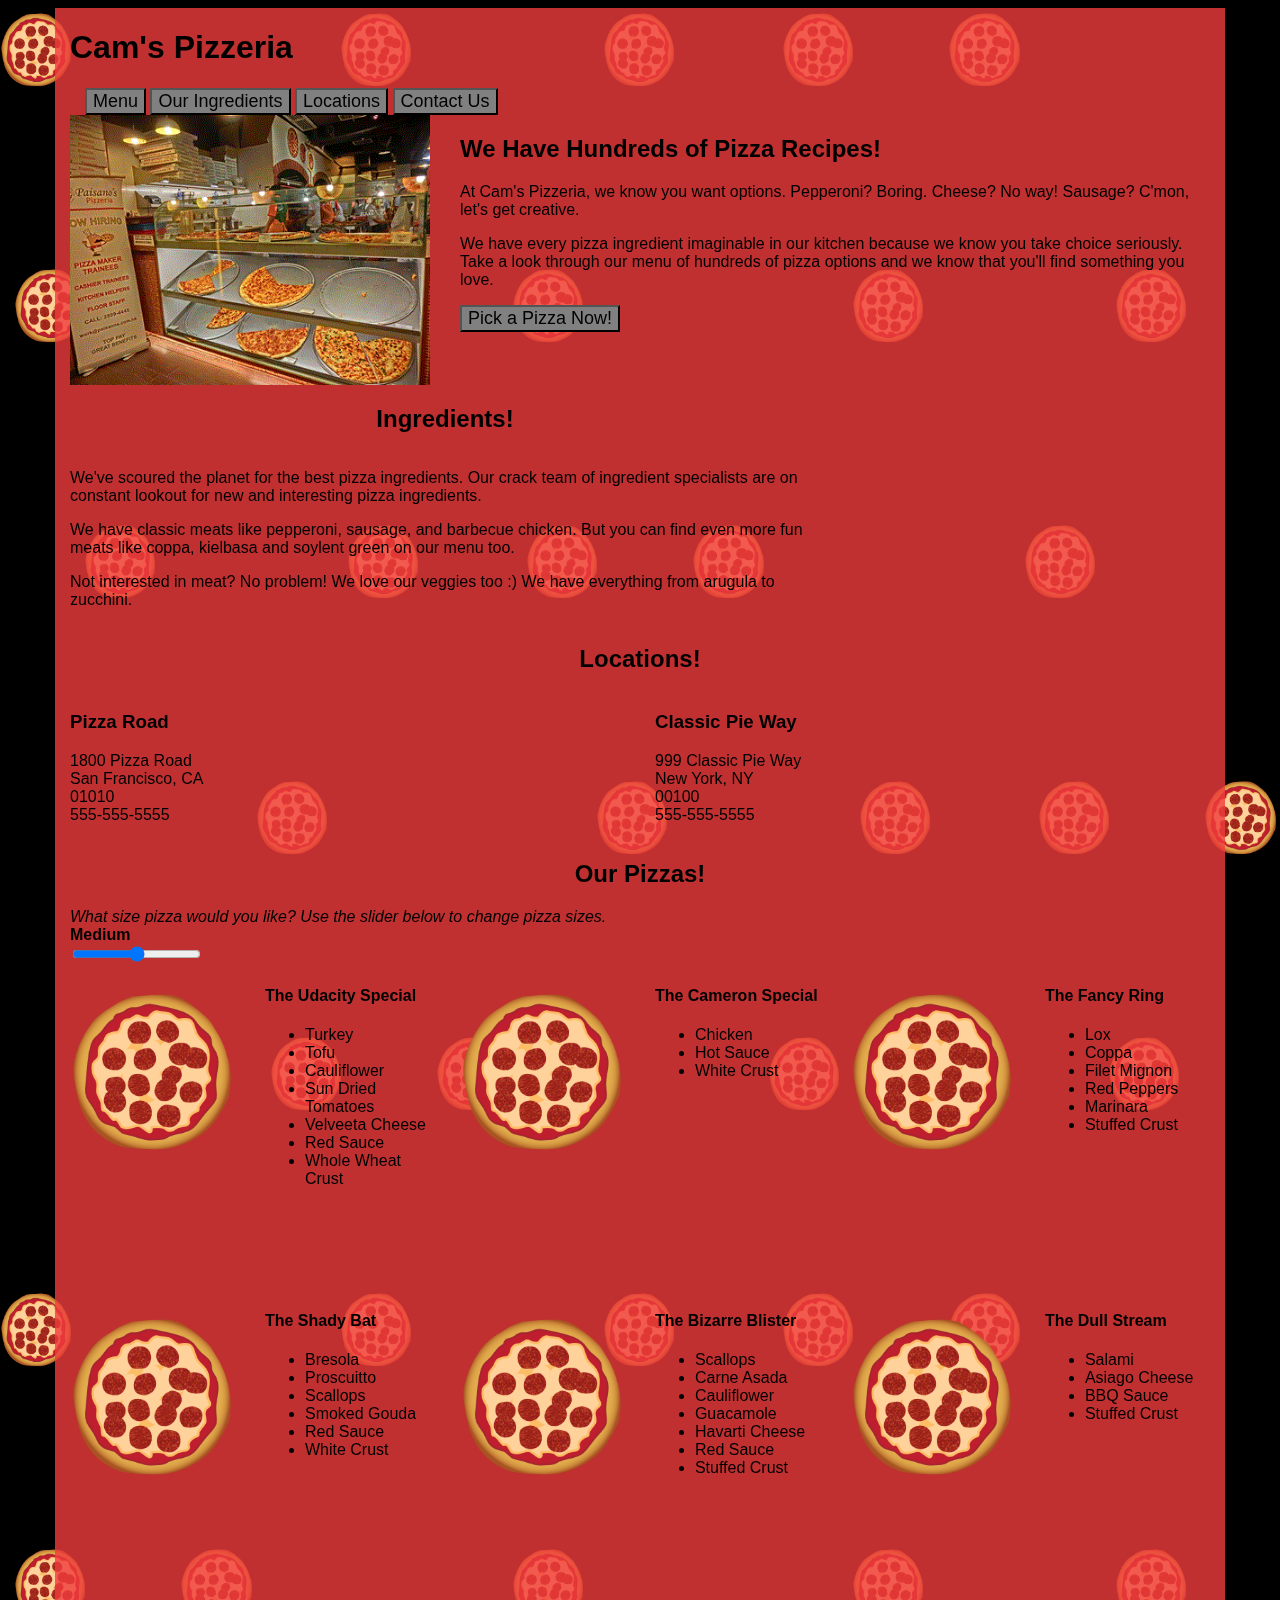
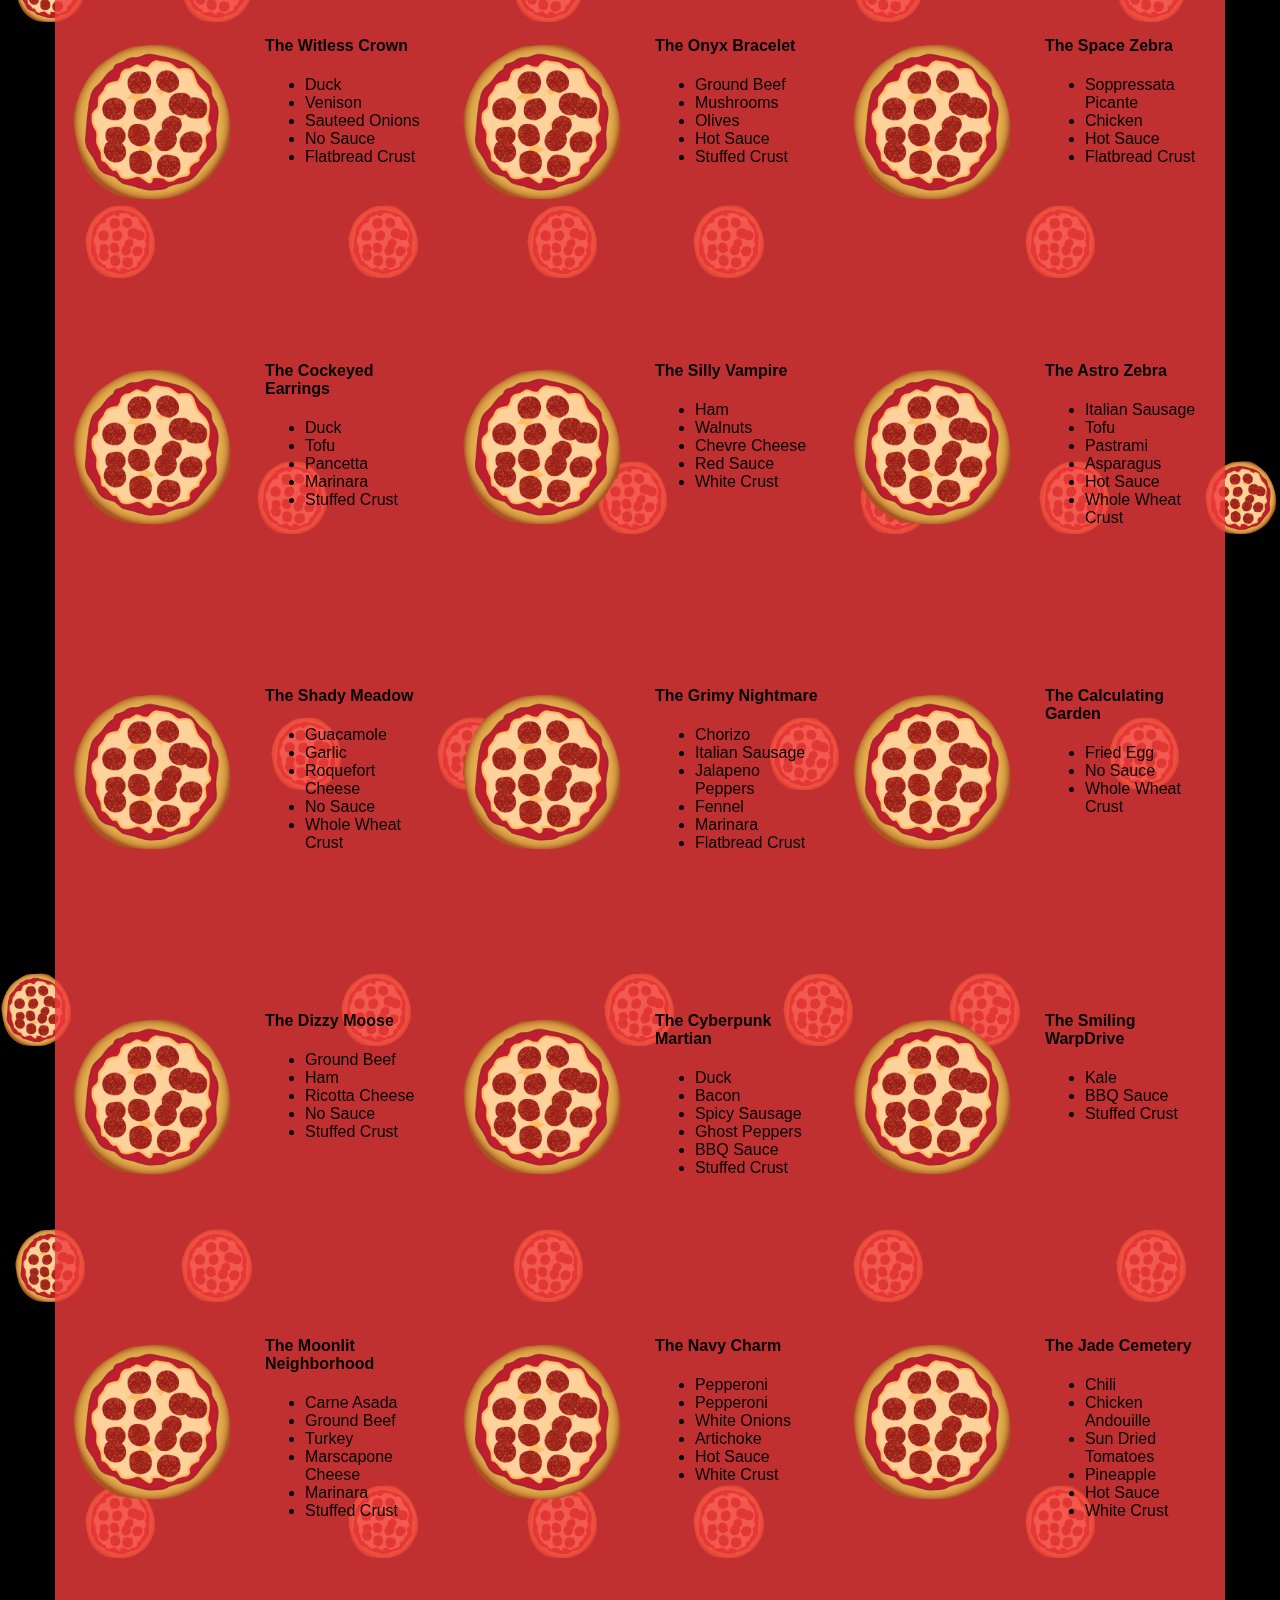
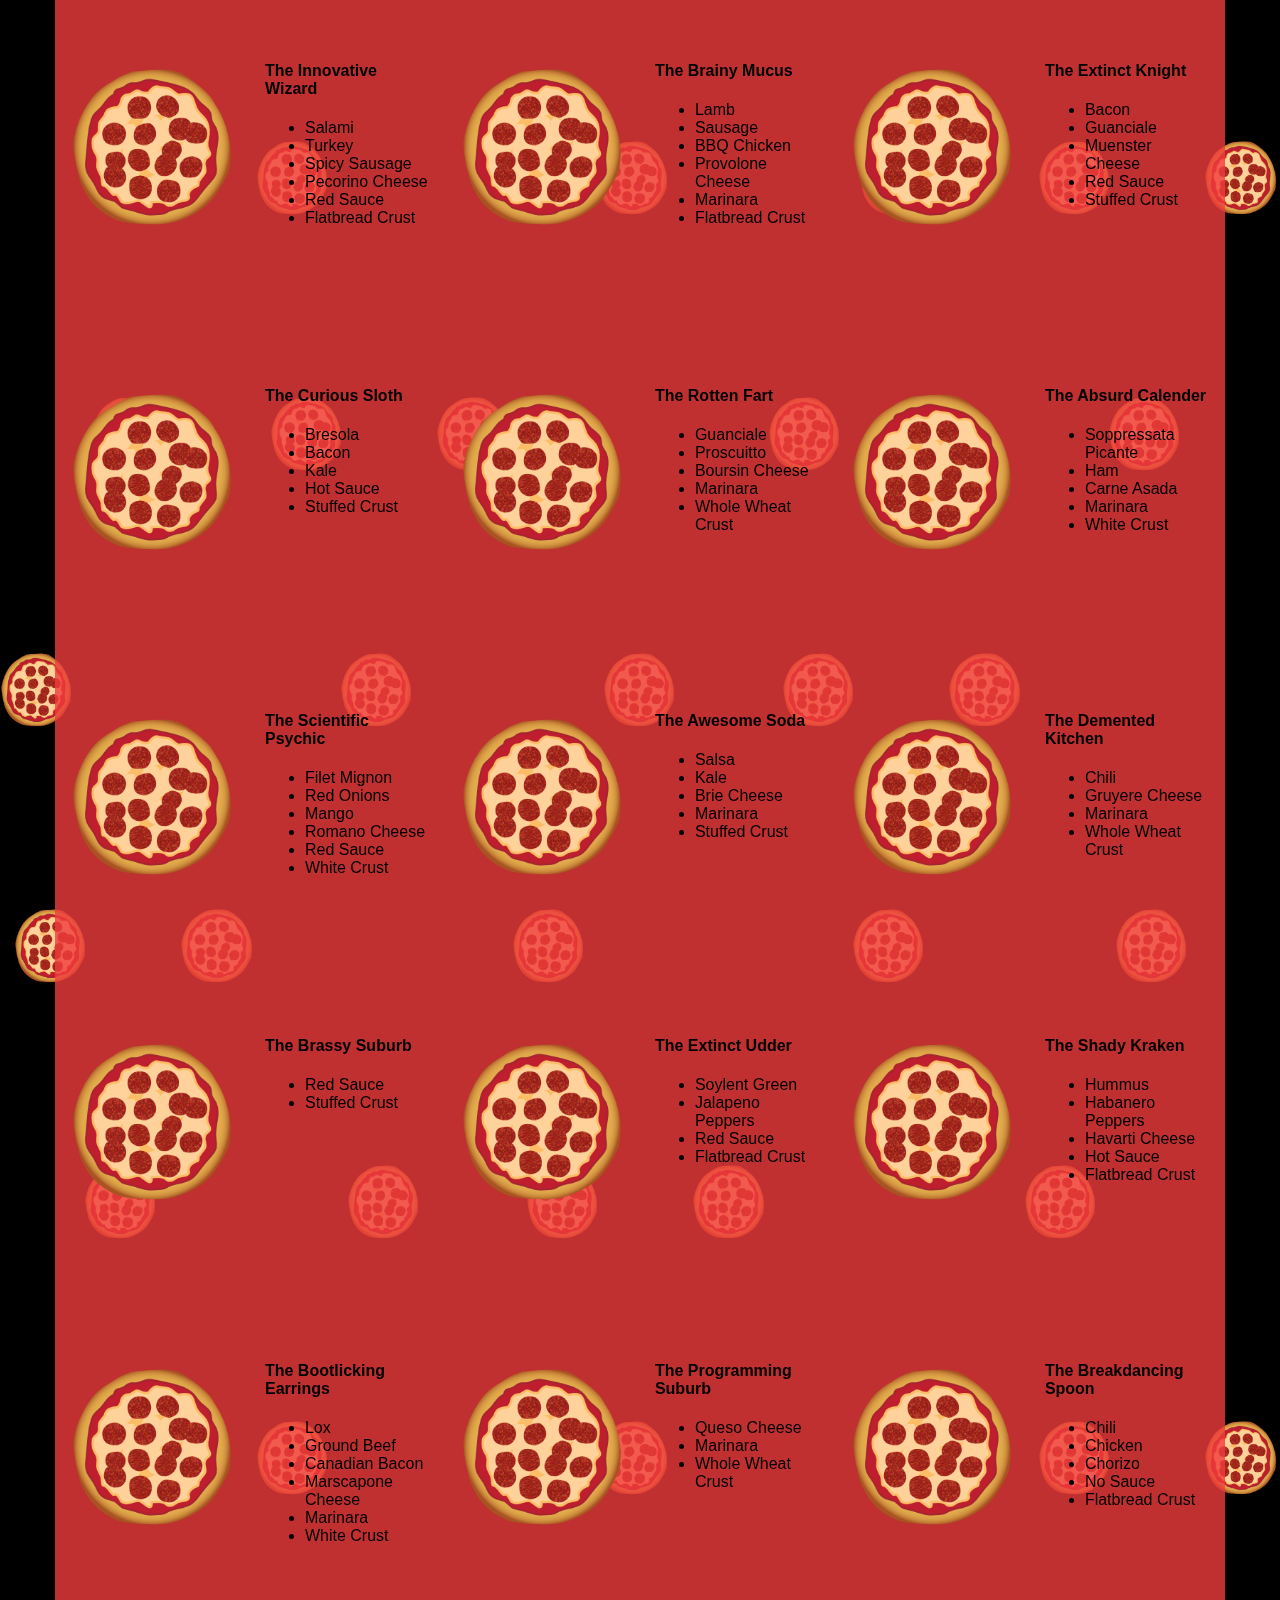
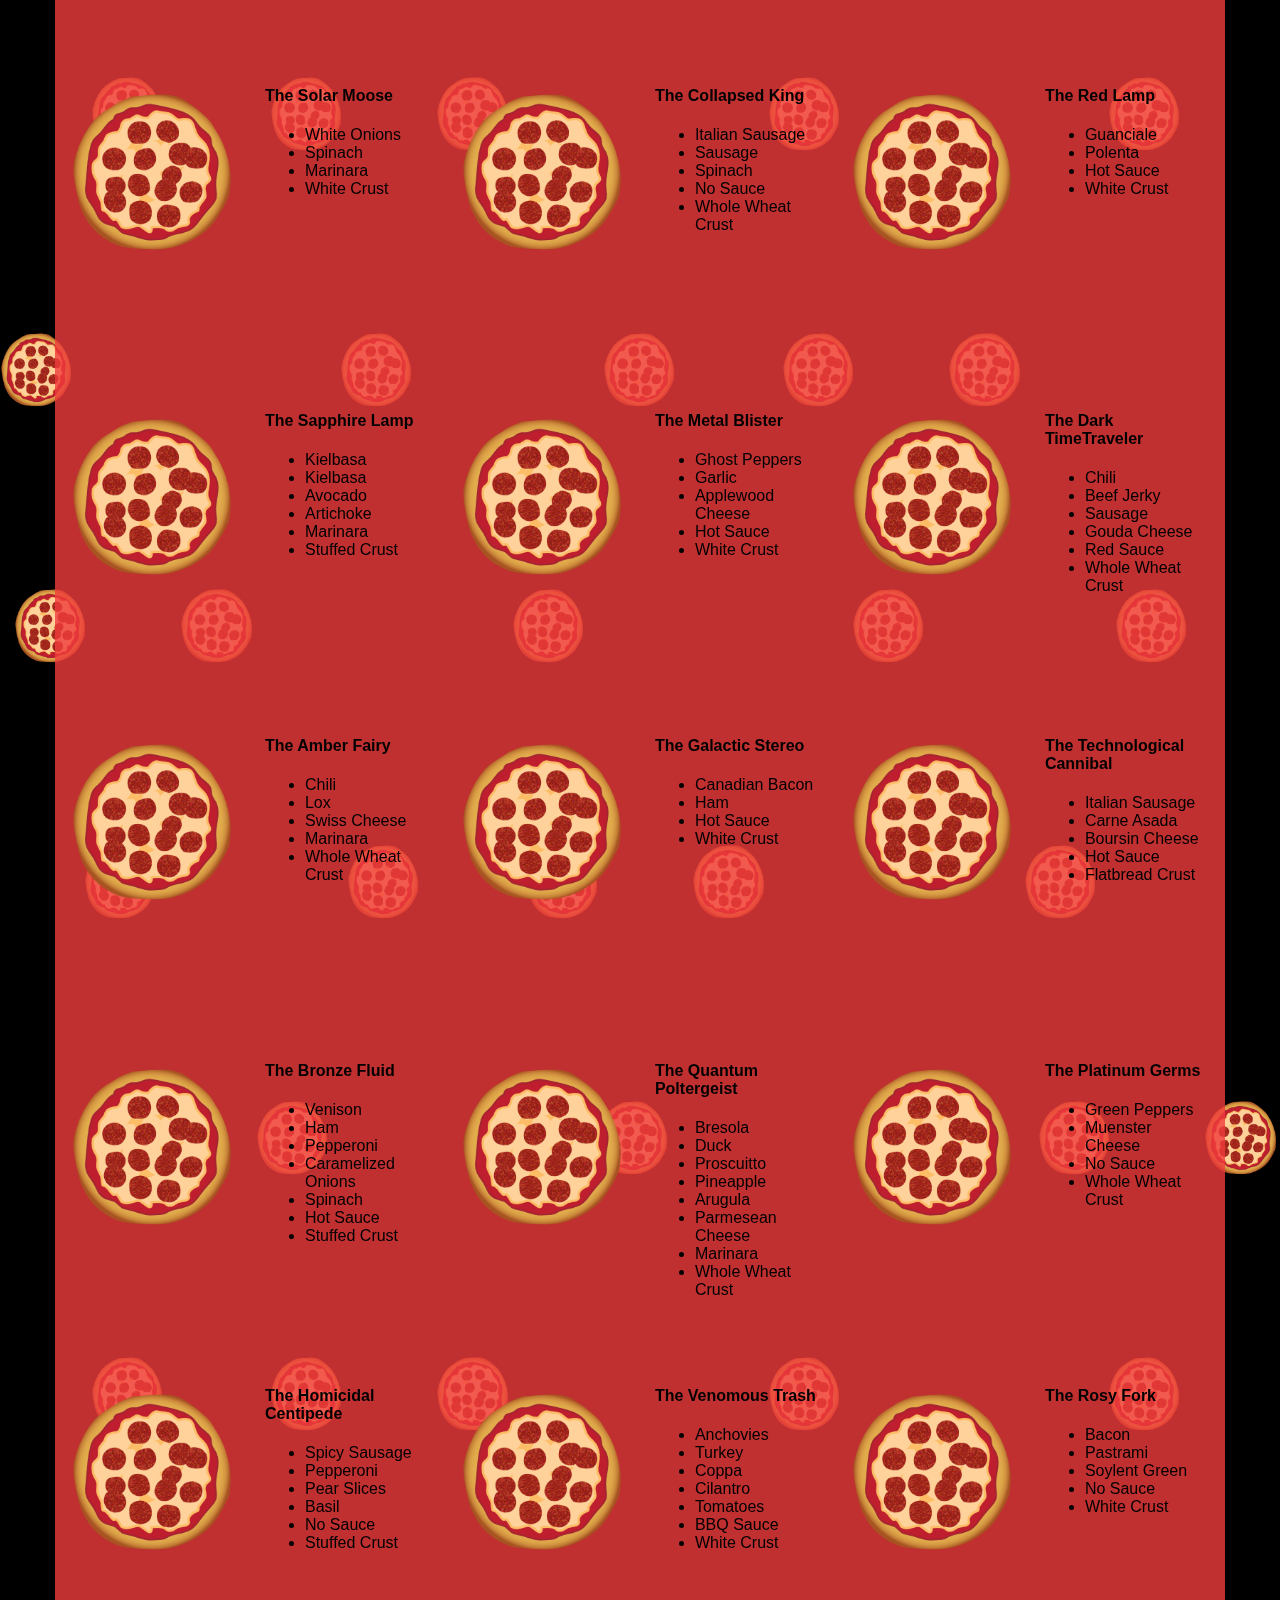
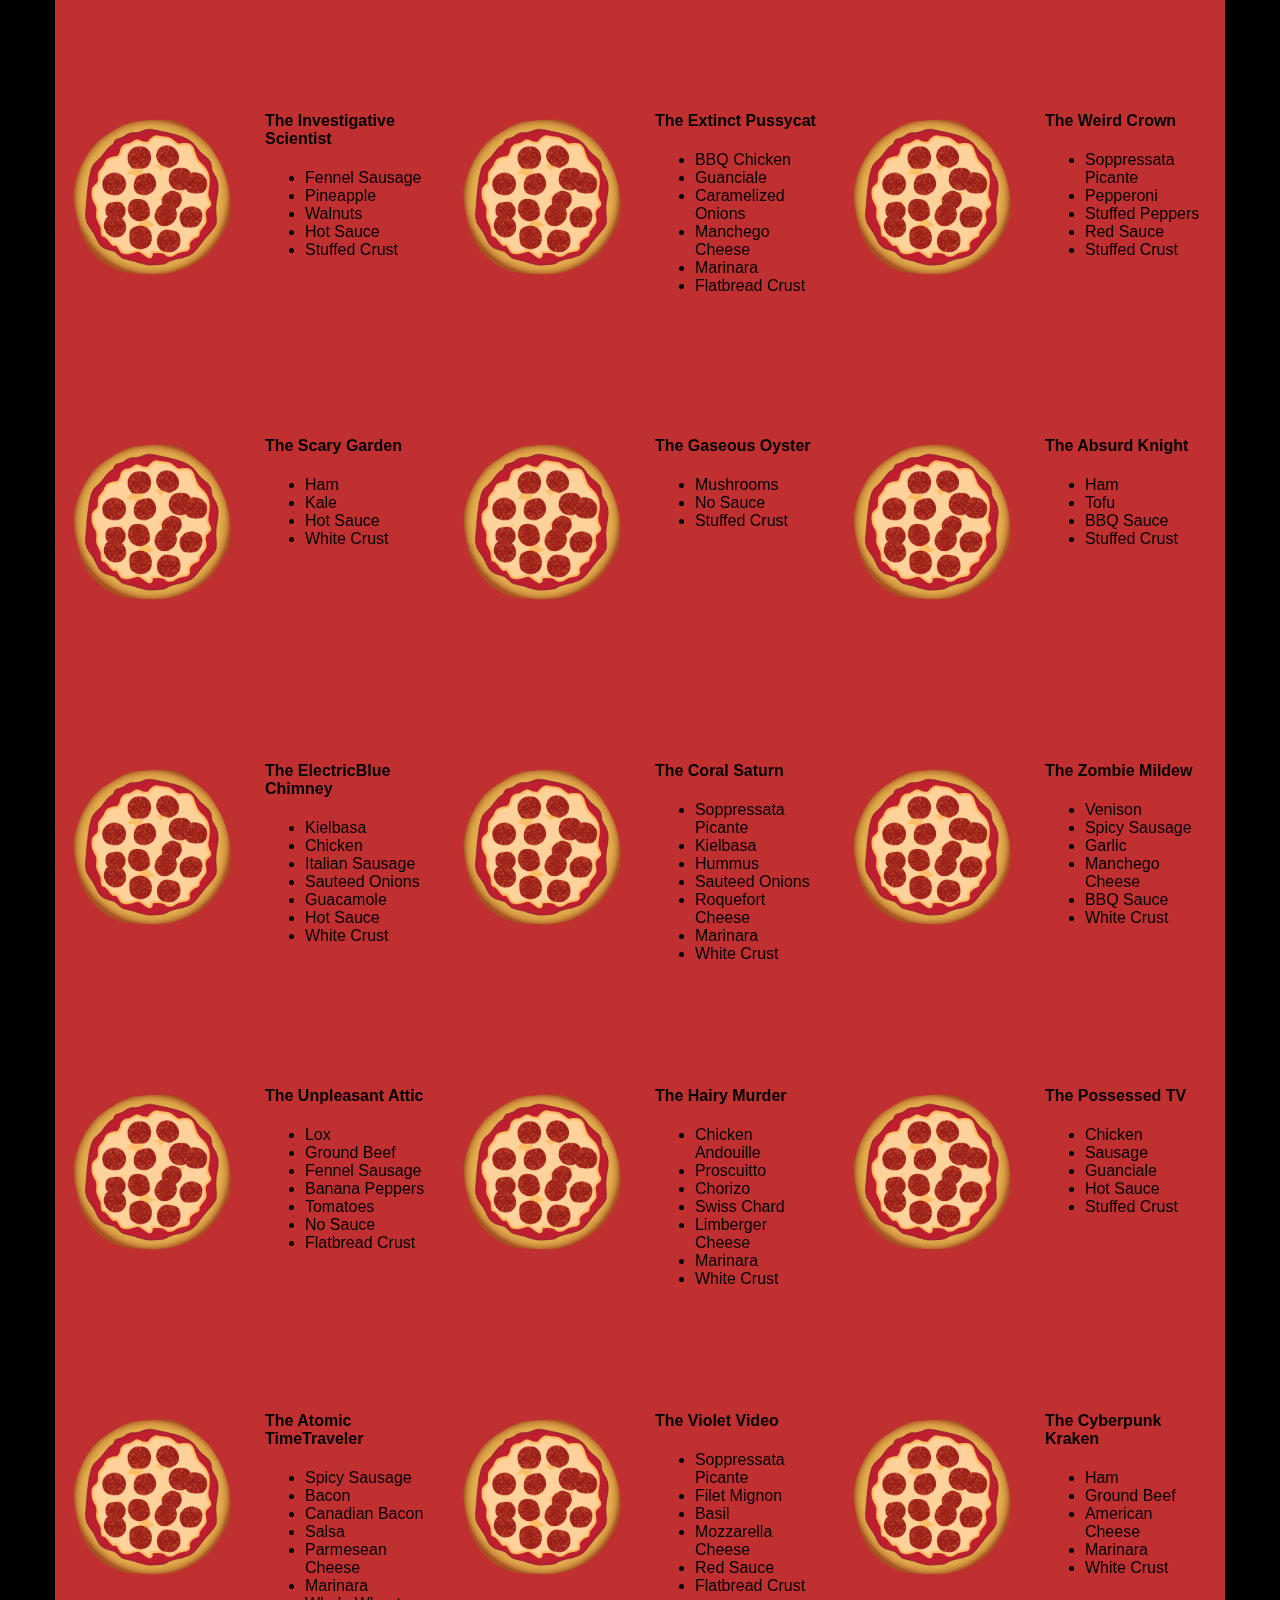
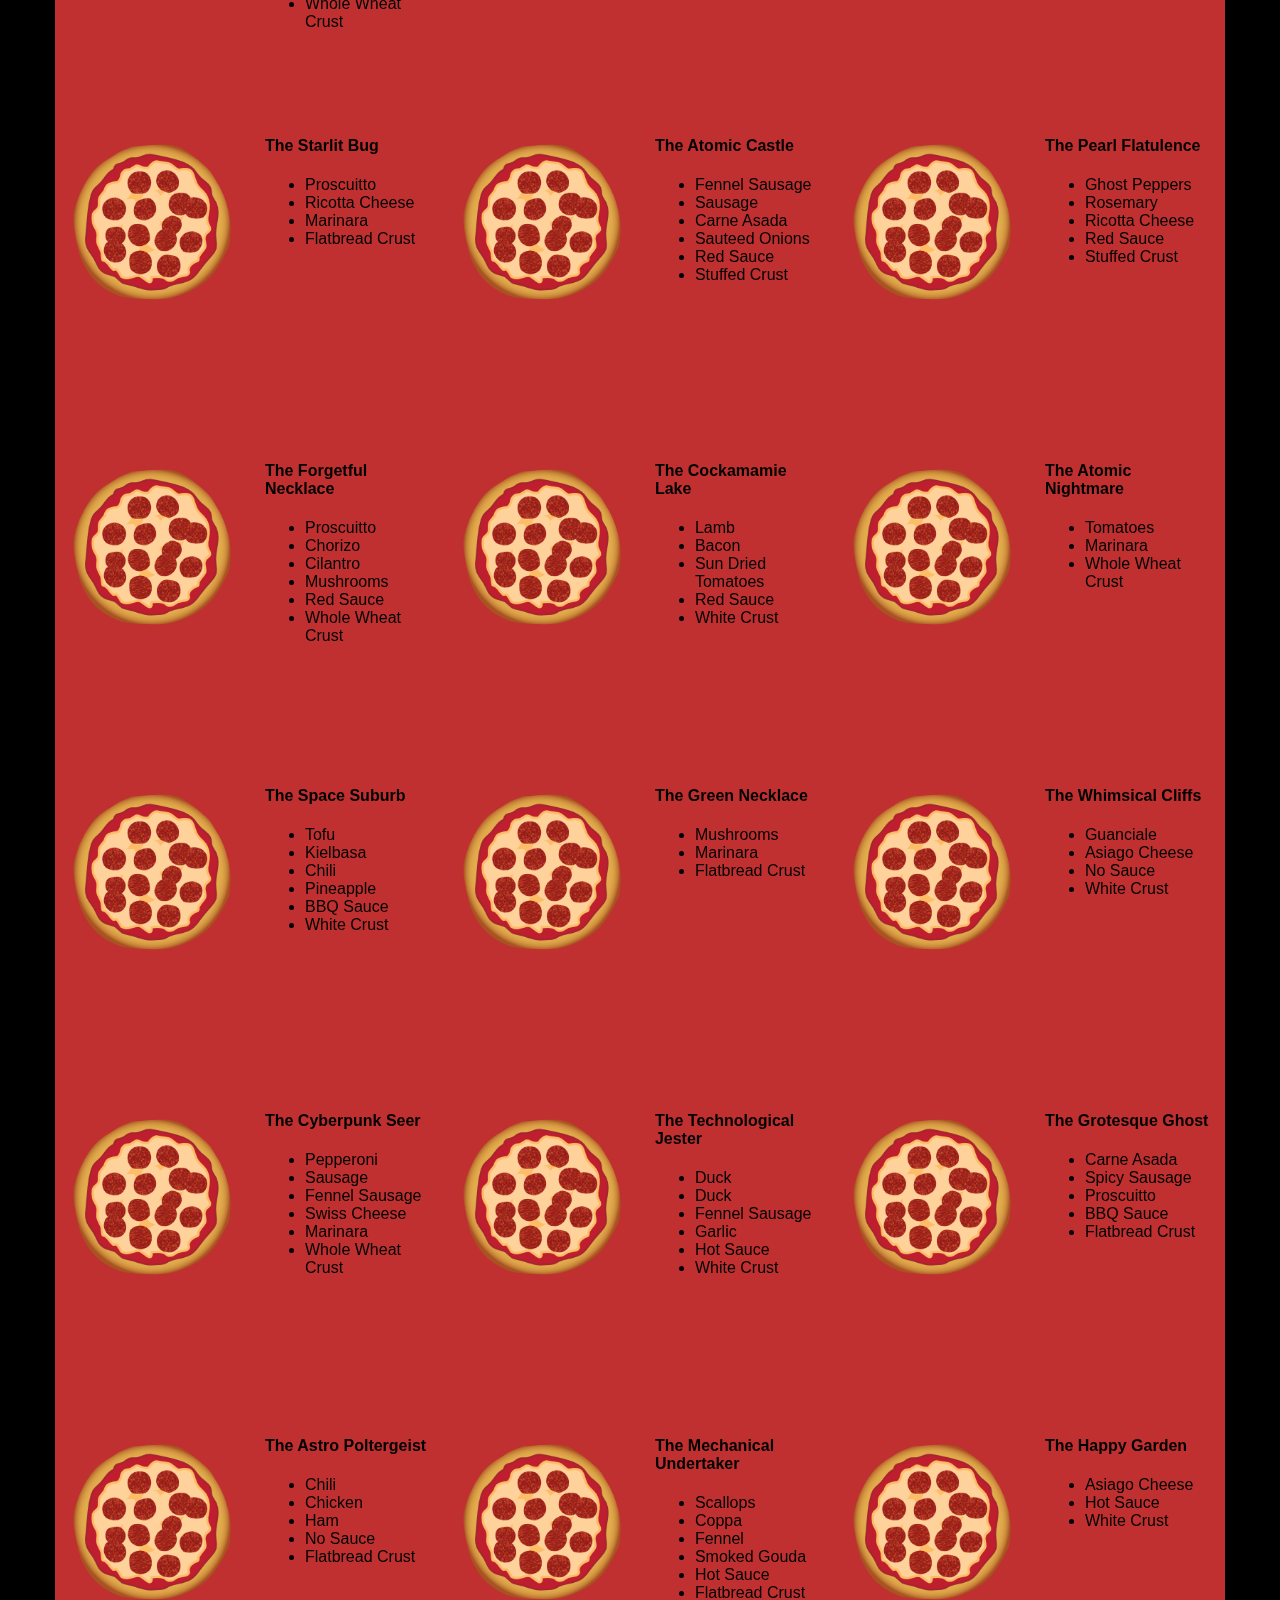
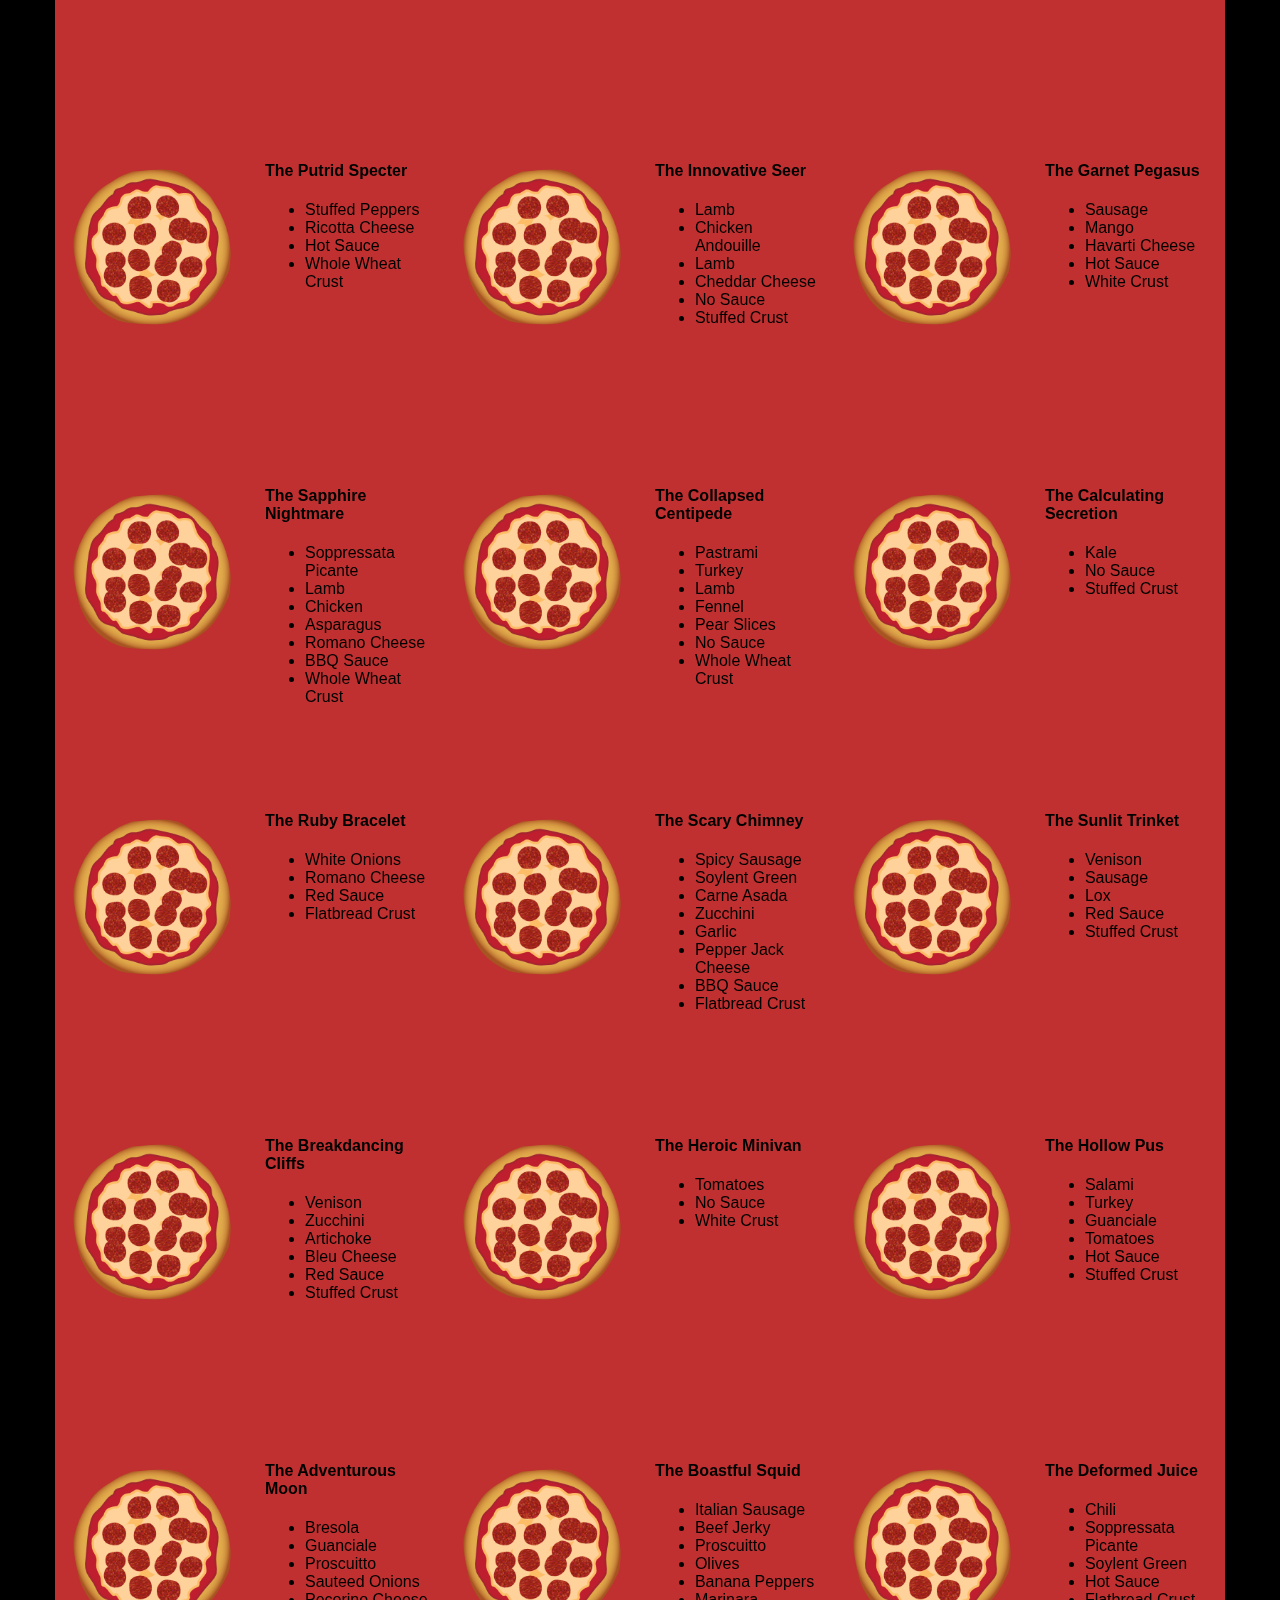
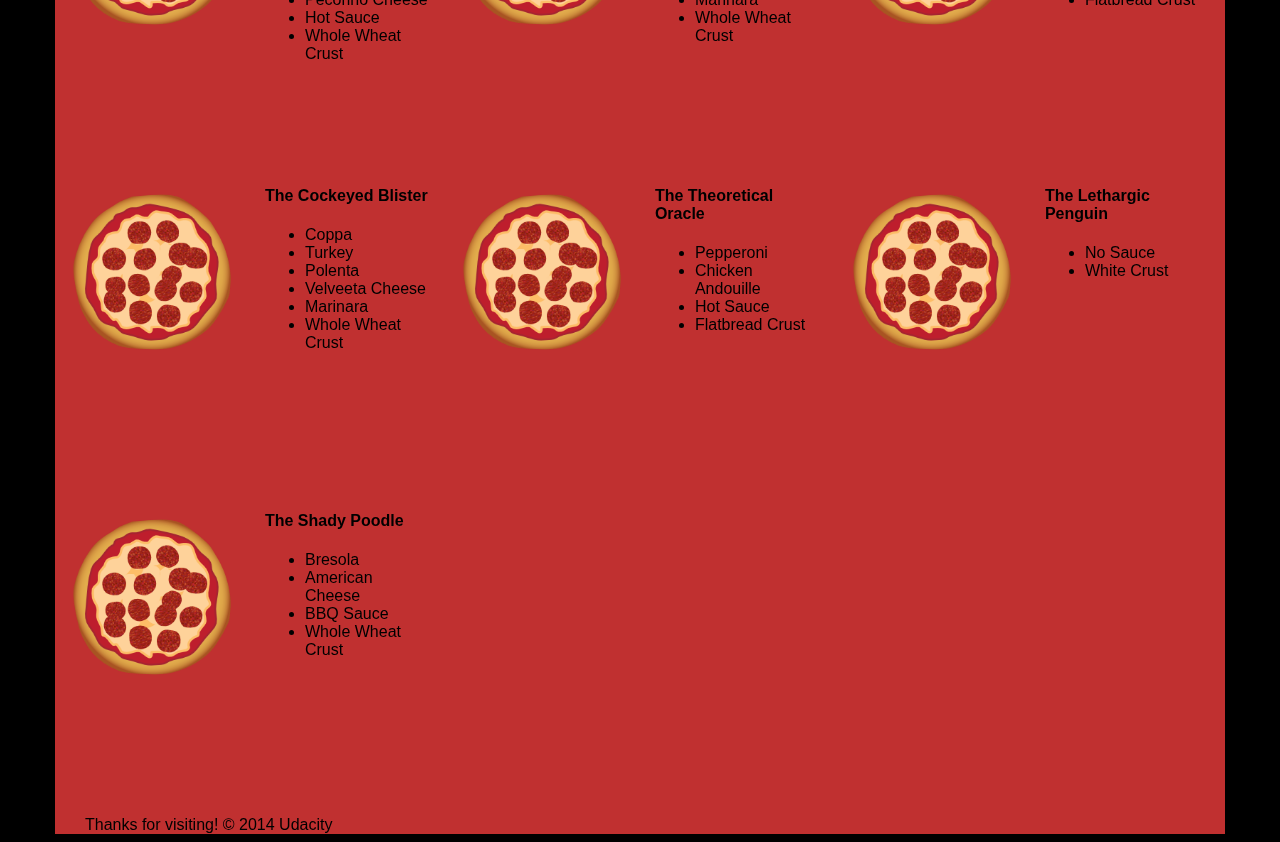
==== views/pizza.html @ bc341f24 "First set of pages optimised" ====
<!DOCTYPE HTML>
<html>
<head>  
  <link rel="stylesheet" href="css/style.css">
  <meta name="viewport" content="width=device-width, initial-scale=1">
</head>
<body>
  <div class="container">
    <div id="header" class="row">
      <div class="col-md-6">
        <div class="row">
          <div class="col-md-12">
            <h1>Cam's Pizzeria</h1>
              <div id="menu" class="col-md-12">
                <form action="#randomPizzas">
                  <input type="submit" value="Menu">
                </form>
                <form action="#ingredients">
                  <input type="submit" value="Our Ingredients">
                </form>
                <form action="#locations">
                  <input type="submit" value="Locations">
                </form>
                <form action="#" onsubmit="alert('Thanks for clicking! This button doesn\'t do anything because this is a fake pizzeria :\)')">
                  <input type="submit" value="Contact Us">
                </form>
              </div>
          </div>
        </div>
      </div>
      <div id="movingPizzas1" class="col-md-6">
      </div>
    </div>
    <div id="callToAction" class="row">
      <div class="col-md-4">
        <img src="images/smallpizza.gif" class="img-responsive"> <!-- Image credit to: http://commons.wikimedia.org/wiki/File:HK_TST_night_%E5%98%89%E8%98%AD%E9%81%93_Granville_Road_restaurant_Paisano's_Pizzeria_pizza_Dec-2013.JPG -->
      </div>
      <div class="col-md-8">
        <div class="row">
          <div class="col-md-12">
            <h2>We Have Hundreds of Pizza Recipes!</h2>            
            <p>At Cam's Pizzeria, we know you want options. Pepperoni? Boring. Cheese? No way! Sausage? C'mon, let's get creative.</p>
            <p>We have every pizza ingredient imaginable in our kitchen because we know you take choice seriously. Take a look through our menu of hundreds of pizza options and we know that you'll find something you love.</p>
          </div>
        </div>
        <div class="row">
          <div class="col-md-6 col-md-push-3">
            <form action="#randomPizzas">
              <input type="submit" value="Pick a Pizza Now!">
            </form>
          </div>
        </div>
      </div>
    </div>
    <div id="ingredients" class="row">
      <div class="col-md-8 col-md-push-2">
        <div class="row">
          <div class="col-md-12 centered">
            <h2>Ingredients!</h2>
          </div>
        </div>
        <div class="row">
          <div class="col-md-12">
            <p>We've scoured the planet for the best pizza ingredients. Our crack team of ingredient specialists are on constant lookout for new and interesting pizza ingredients.</p>
            <p>We have classic meats like pepperoni, sausage, and barbecue chicken. But you can find even more fun meats like coppa, kielbasa and soylent green on our menu too.</p>
            <p>Not interested in meat? No problem! We love our veggies too :) We have everything from arugula to zucchini.</p>
          </div>
        </div>
      </div>
    </div>
    <div id="locations" class="row">
      <div class="col-md-12">
        <h2 style="text-align: center">Locations!</h2>
        <div class="row">
          <div class="col-md-6">
            <h3>Pizza Road</h3>
            <p>1800 Pizza Road<br>San Francisco, CA<br>01010<br>555-555-5555</p>
          </div>
          <div class="col-md-6">
            <h3>Classic Pie Way</h3>
            <p>999 Classic Pie Way<br>New York, NY<br>00100<br>555-555-5555</p>
          </div>
        </div>
      </div>
    </div>
    <div id="pizzaGenerator" class="row">
      <div class="col-md-12">
        <h2 style="text-align: center">Our Pizzas!</h2>
        <div class="row">
          <div class="col-md-12">
            <em>What size pizza would you like? Use the slider below to change pizza sizes.</em>
          </div>
          <div id="pizzaSize" class="col-md-6">Medium</div>
          <div class="col-md-12">
            <input id="sizeSlider" type="range" min="1" max="3" value="2" step="1" onchange="resizePizzas(this.value)"></input>
          </div>
        </div>
        <div id="randomPizzas" class="row">
          <div id="pizza0" class="randomPizzaContainer" style="width:33.33%;">
            <div class="col-md-6">
              <img src="images/pizza.png" class="img-responsive">
            </div>
            <div class="col-md-6">
             <h4>The Udacity Special</h4>
              <ul>
                <li>Turkey</li>
                <li>Tofu</li>
                <li>Cauliflower</li>
                <li>Sun Dried Tomatoes</li>
                <li>Velveeta Cheese</li>
                <li>Red Sauce</li>
                <li>Whole Wheat Crust</li>
              </ul>
            </div>
          </div>
          <div id="pizza1" class="randomPizzaContainer" style="width:33.33%;">
            <div class="col-md-6">
              <img src="images/pizza.png" class="img-responsive">
            </div>
            <div class="col-md-6">
              <h4>The Cameron Special</h4>
              <ul>
                <li>Chicken</li>
                <li>Hot Sauce</li>
                <li>White Crust</li>
              </ul>
            </div>
          </div>
        </div>
      </div>
    </div>
    <div id="footer" class="col-md-12">Thanks for visiting! &copy; 2014 Udacity</div>
  </div>
  <script type="text/javascript" src="js/main_opt_2.js"></script>
</body>

</html>
---- views/css/style.css ----
*{-webkit-box-sizing:border-box;-moz-box-sizing:border-box;-box-sizing:border-box}body{font-family:"Trebuchet MS",Helvetica,sans-serif;background:#000}input{background:grey;font-size:18px}form{display:inline-block}.centered{text-align:center}#pizzaSize{font-weight:800}.mover{position:fixed;width:256px;z-index:-1}.randomPizzaContainer{float:left;display:flex}.randomPizzaContainer:after{content:"";display:table;clear:both}.container{background-color:rgba(240,60,60,.8)}img{vertical-align:middle}.img-responsive{display:block;max-width:100%;height:auto}.container{margin-right:auto;margin-left:auto;padding-left:15px;padding-right:15px}@media (min-width:768px){.container{width:750px}}@media (min-width:992px){.container{width:970px}}@media (min-width:1200px){.container{width:1170px}}.row{margin-left:-15px;margin-right:-15px}.col-lg-1,.col-lg-10,.col-lg-11,.col-lg-12,.col-lg-2,.col-lg-3,.col-lg-4,.col-lg-5,.col-lg-6,.col-lg-7,.col-lg-8,.col-lg-9,.col-md-1,.col-md-10,.col-md-11,.col-md-12,.col-md-2,.col-md-3,.col-md-4,.col-md-5,.col-md-6,.col-md-7,.col-md-8,.col-md-9,.col-sm-1,.col-sm-10,.col-sm-11,.col-sm-12,.col-sm-2,.col-sm-3,.col-sm-4,.col-sm-5,.col-sm-6,.col-sm-7,.col-sm-8,.col-sm-9,.col-xs-1,.col-xs-10,.col-xs-11,.col-xs-12,.col-xs-2,.col-xs-3,.col-xs-4,.col-xs-5,.col-xs-6,.col-xs-7,.col-xs-8,.col-xs-9{position:relative;min-height:1px;padding-left:15px;padding-right:15px}@media (min-width:768px){{float:left}}@media (min-width:992px){.col-md-1,.col-md-10,.col-md-11,.col-md-12,.col-md-2,.col-md-3,.col-md-4,.col-md-5,.col-md-6,.col-md-7,.col-md-8,.col-md-9{float:left}.col-md-12{width:100%}.col-md-11{width:91.66666667%}.col-md-10{width:83.33333333%}.col-md-9{width:75%}.col-md-8{width:66.66666667%}.col-md-7{width:58.33333333%}.col-md-6{width:50%}.col-md-5{width:41.66666667%}.col-md-4{width:33.33333333%}.col-md-3{width:25%}.col-md-2{width:16.66666667%}.col-md-1{width:8.33333333%}}@media (min-width:1200px){.col-lg-1,.col-lg-10,.col-lg-11,.col-lg-12,.col-lg-2,.col-lg-3,.col-lg-4,.col-lg-5,.col-lg-6,.col-lg-7,.col-lg-8,.col-lg-9{float:left}}.clearfix:after,.clearfix:before,.container-fluid:after,.container-fluid:before,.container:after,.container:before,.row:after,.row:before{content:" ";display:table}.clearfix:after,.container-fluid:after,.container:after,.row:after{clear:both}
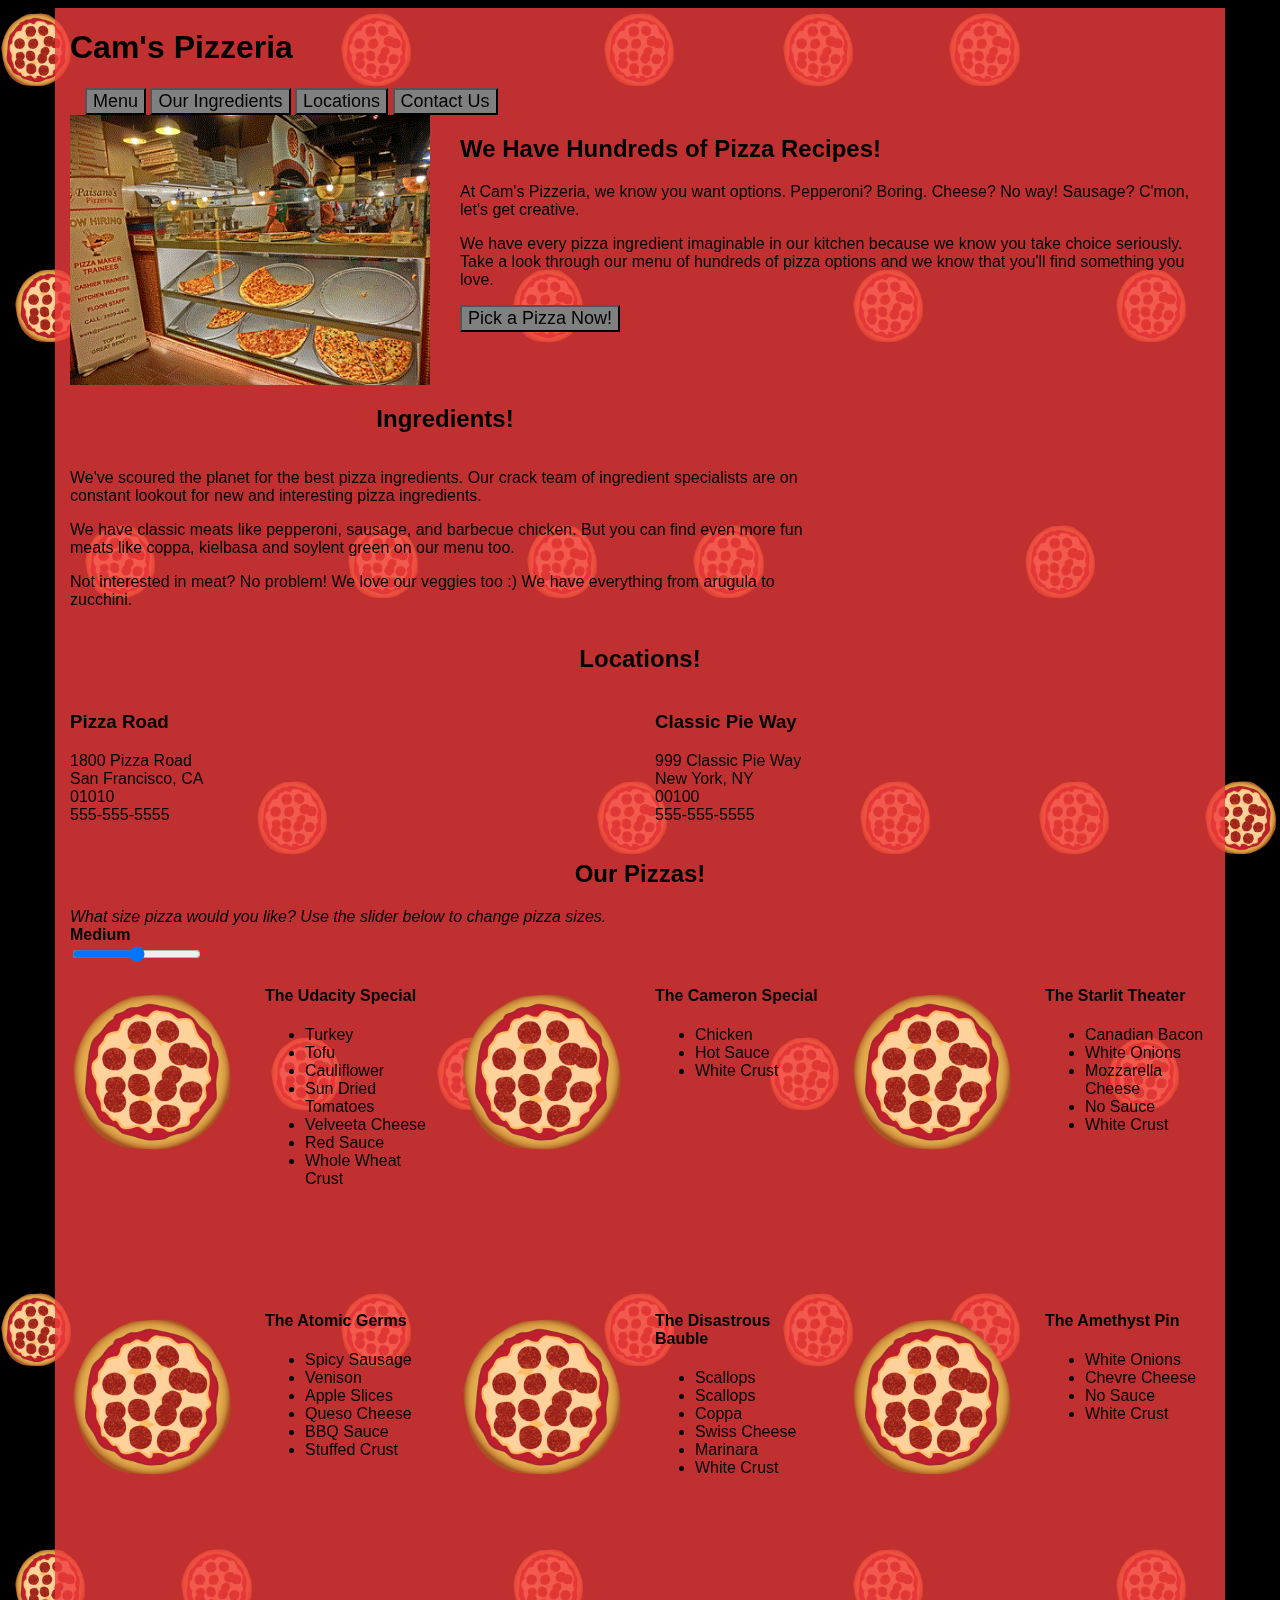
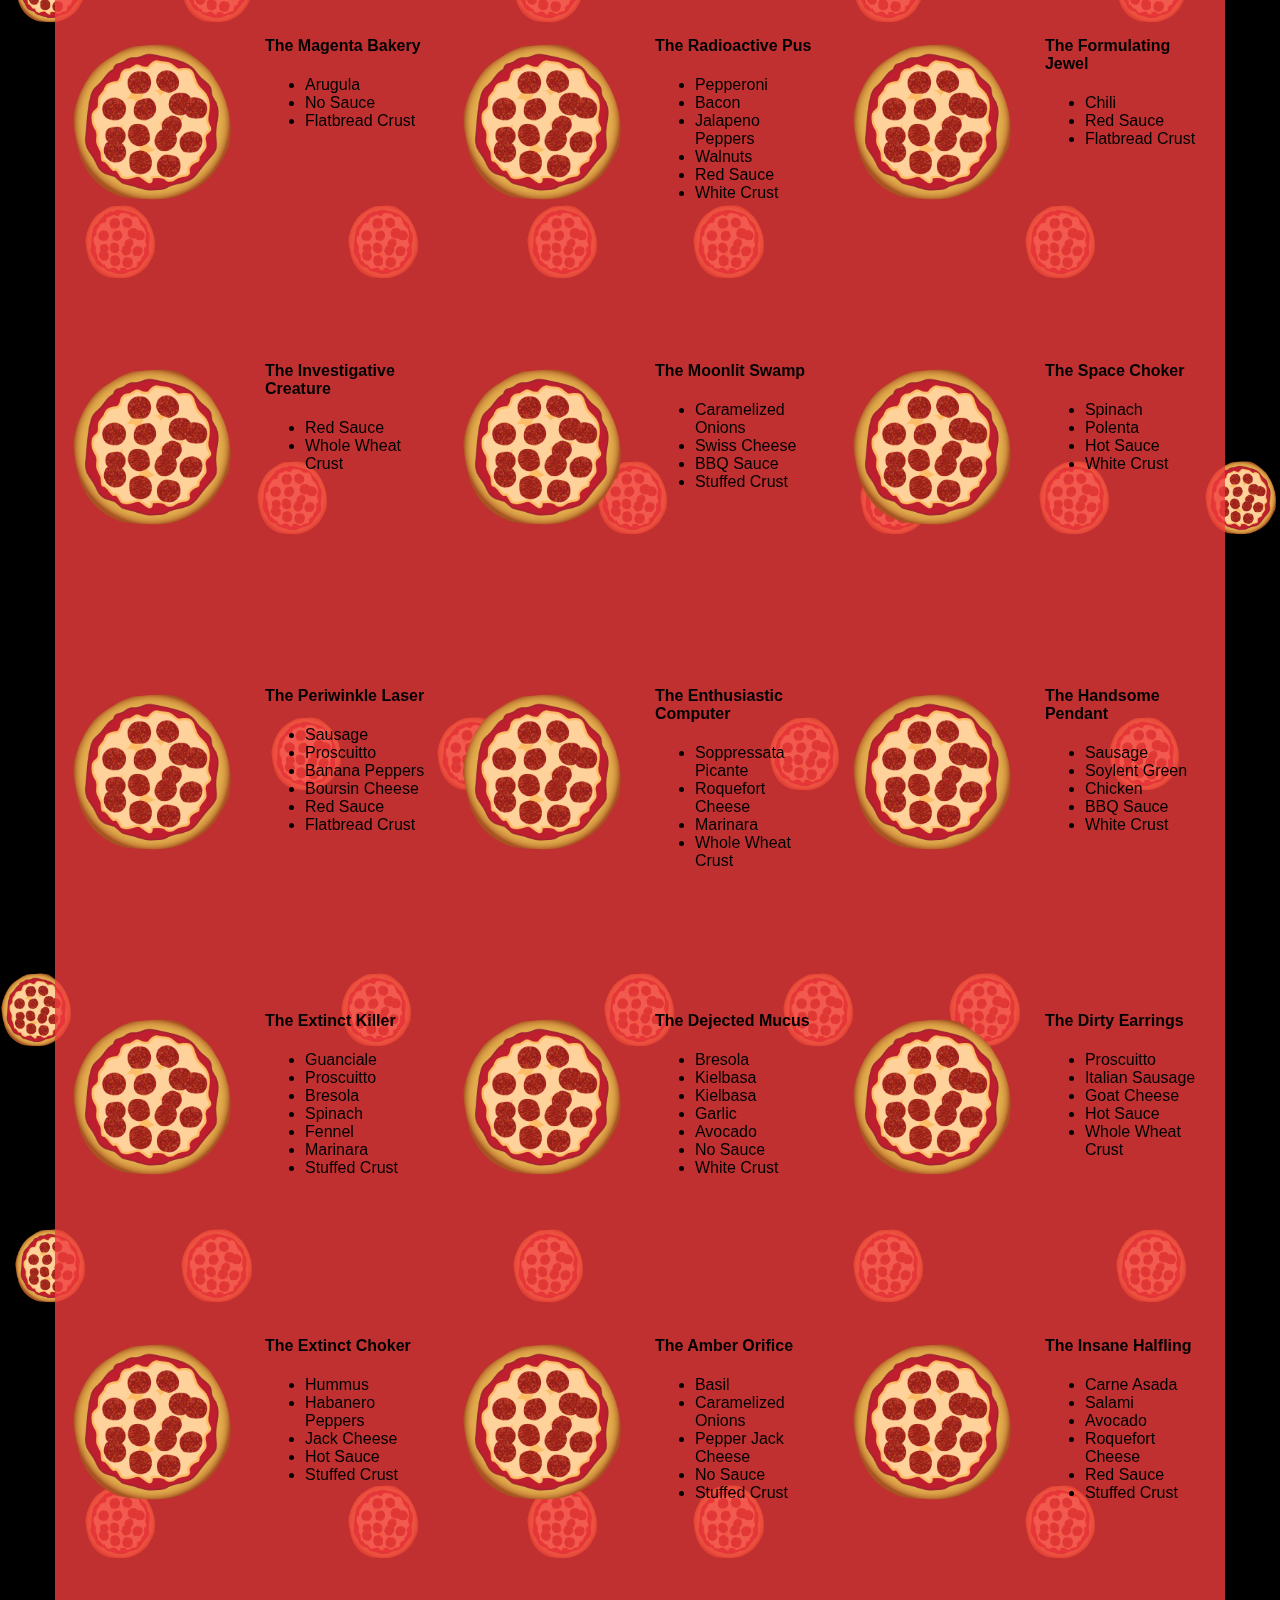
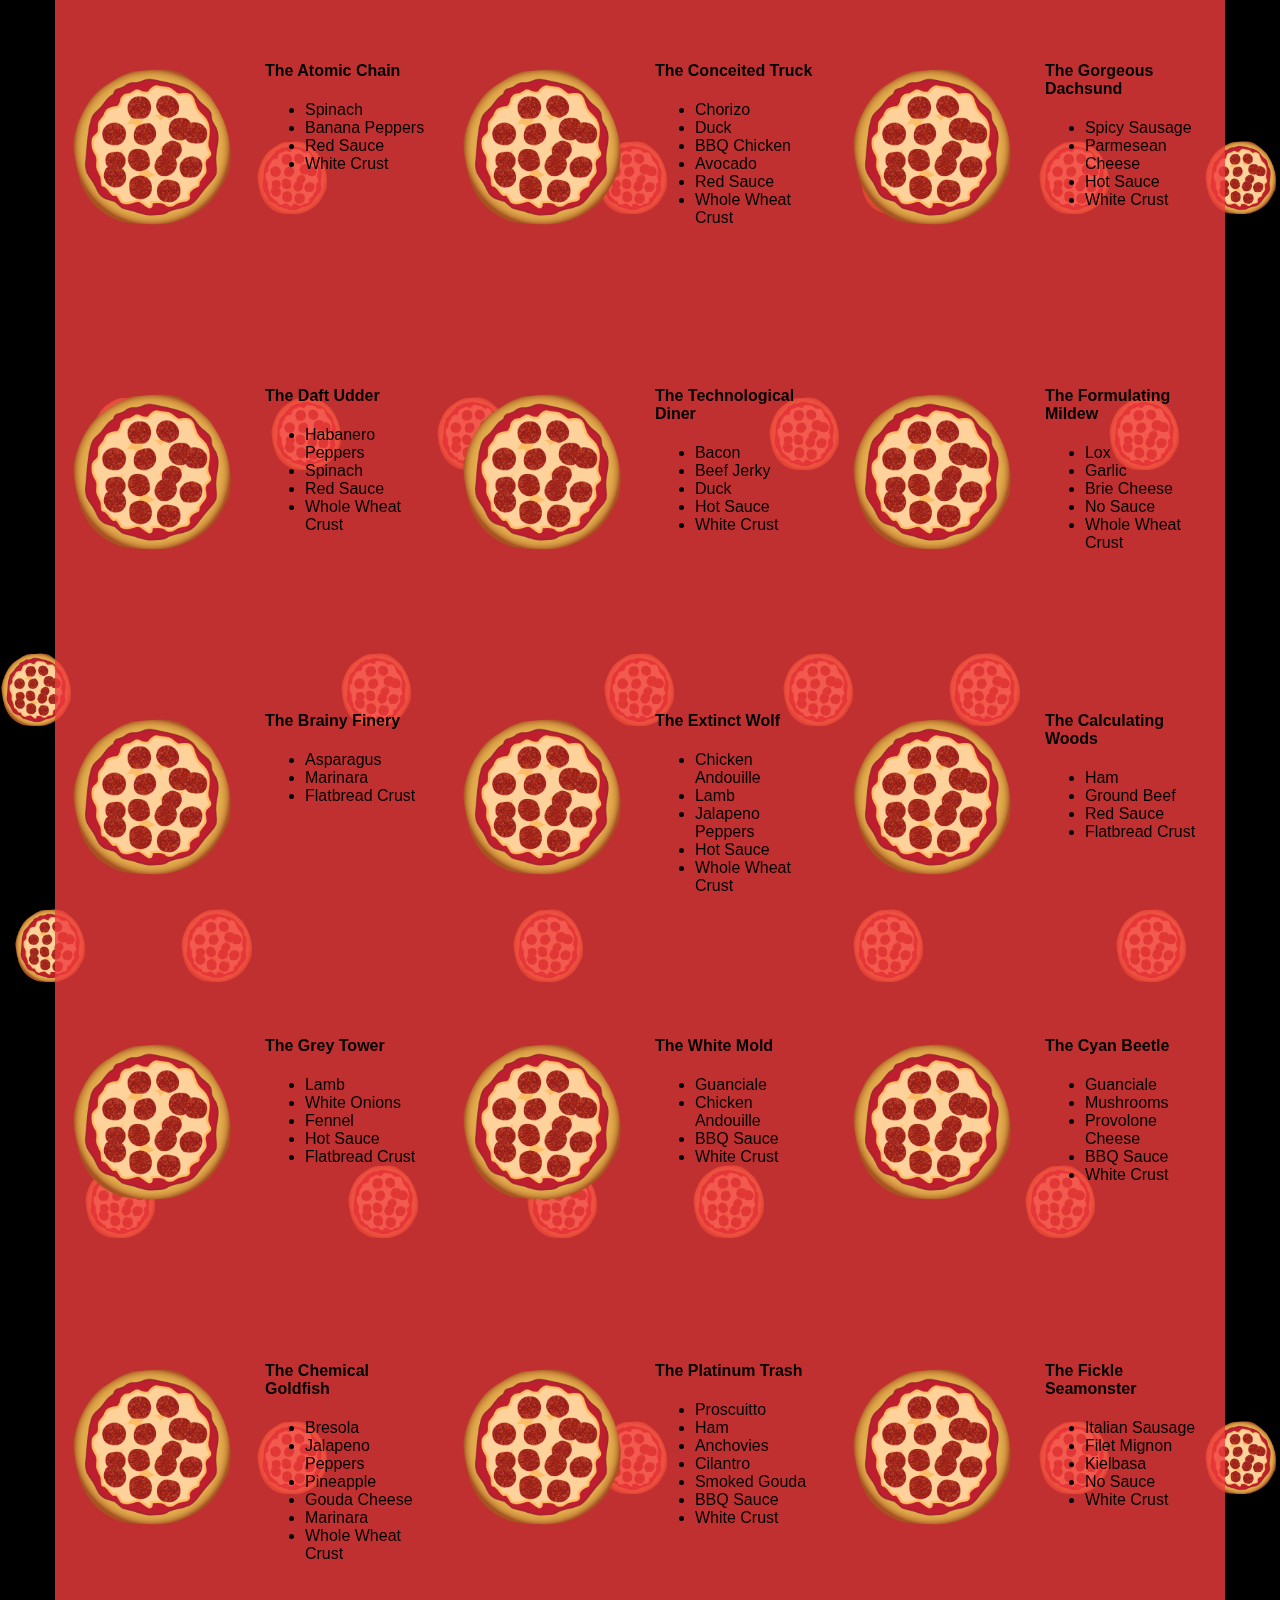
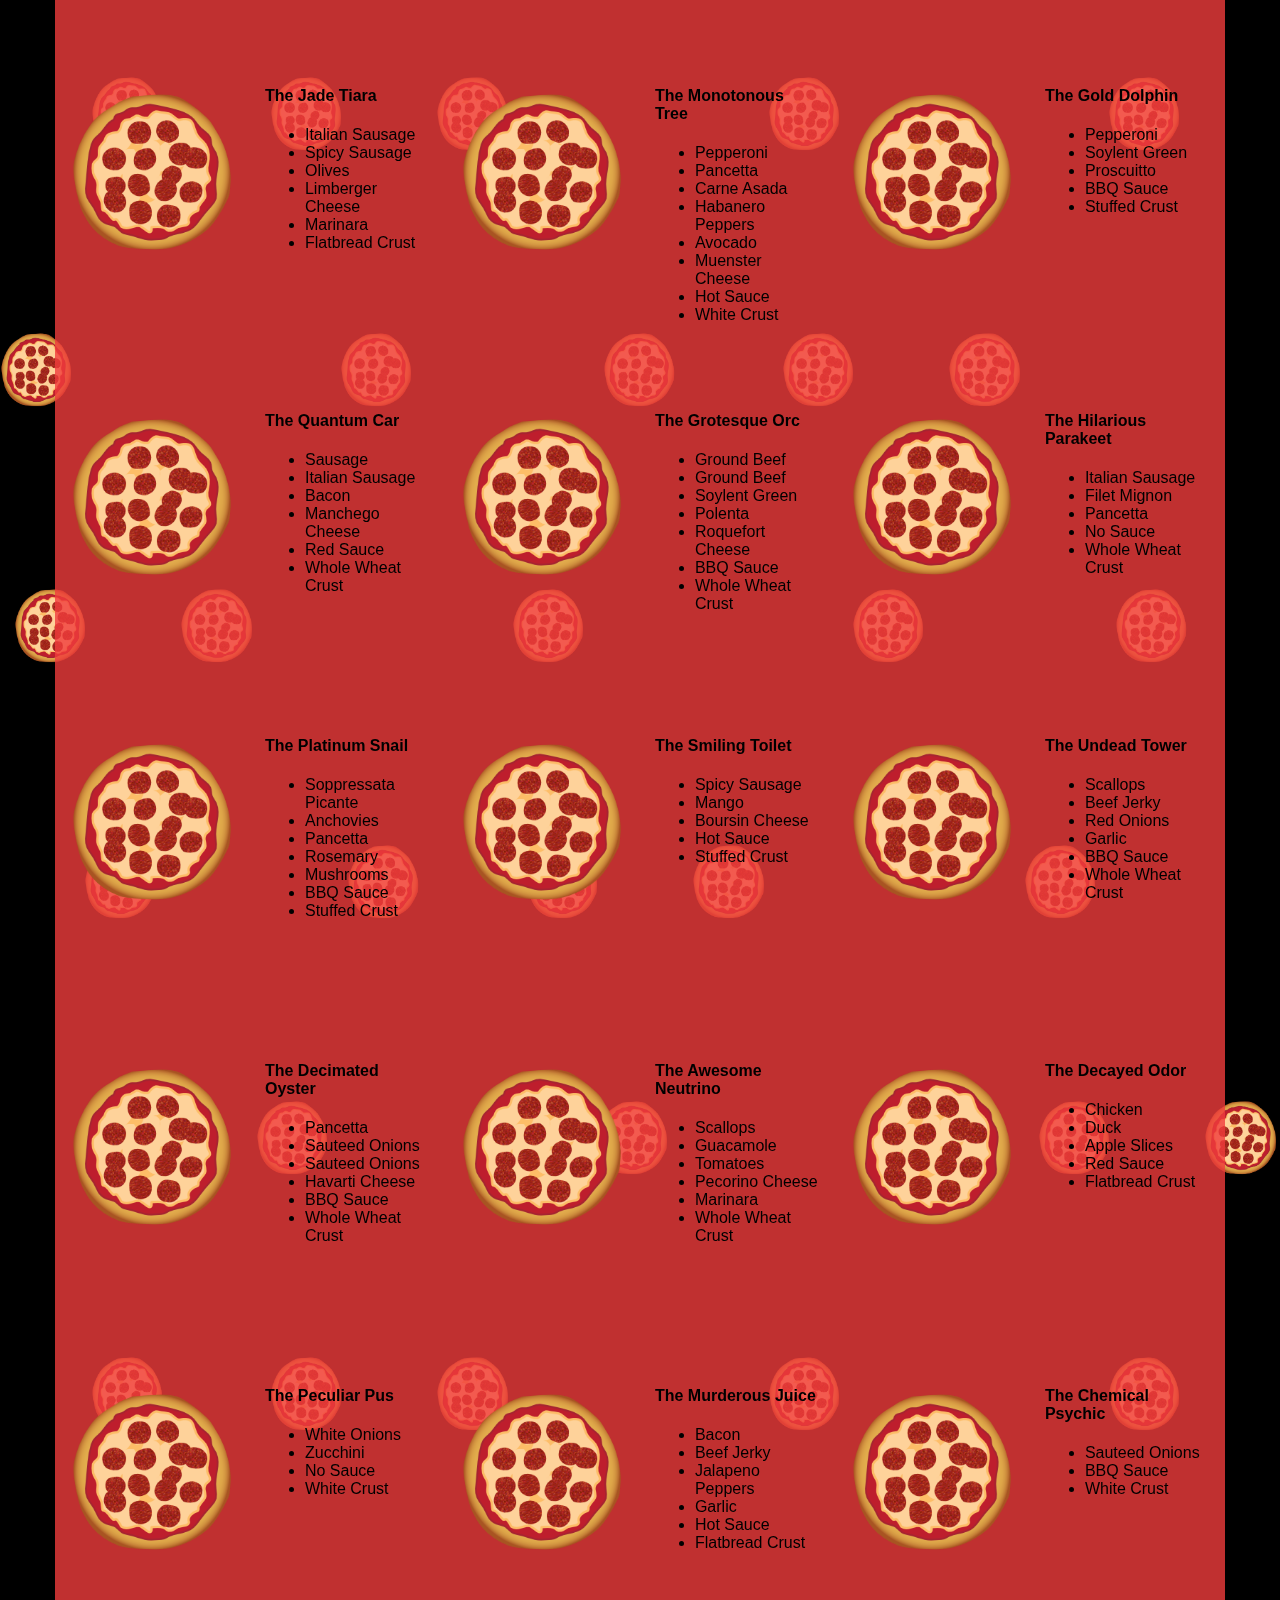
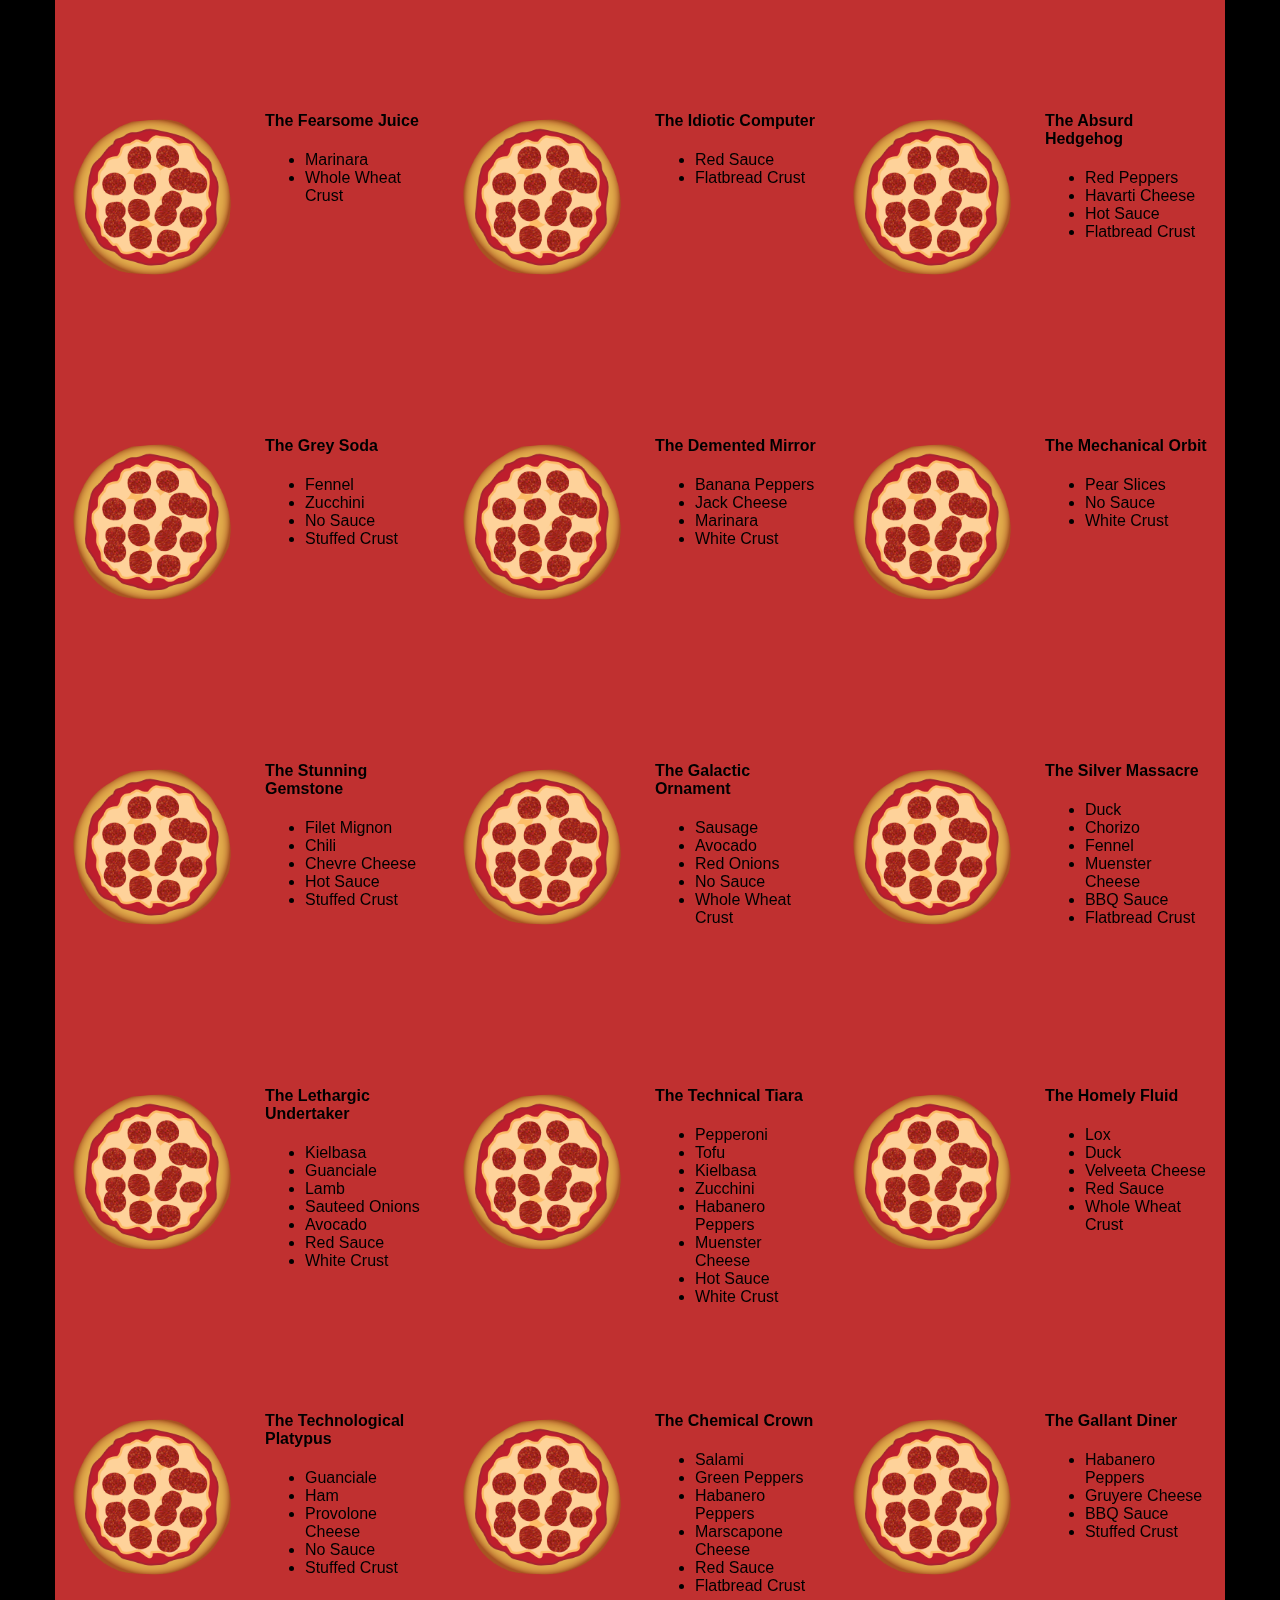
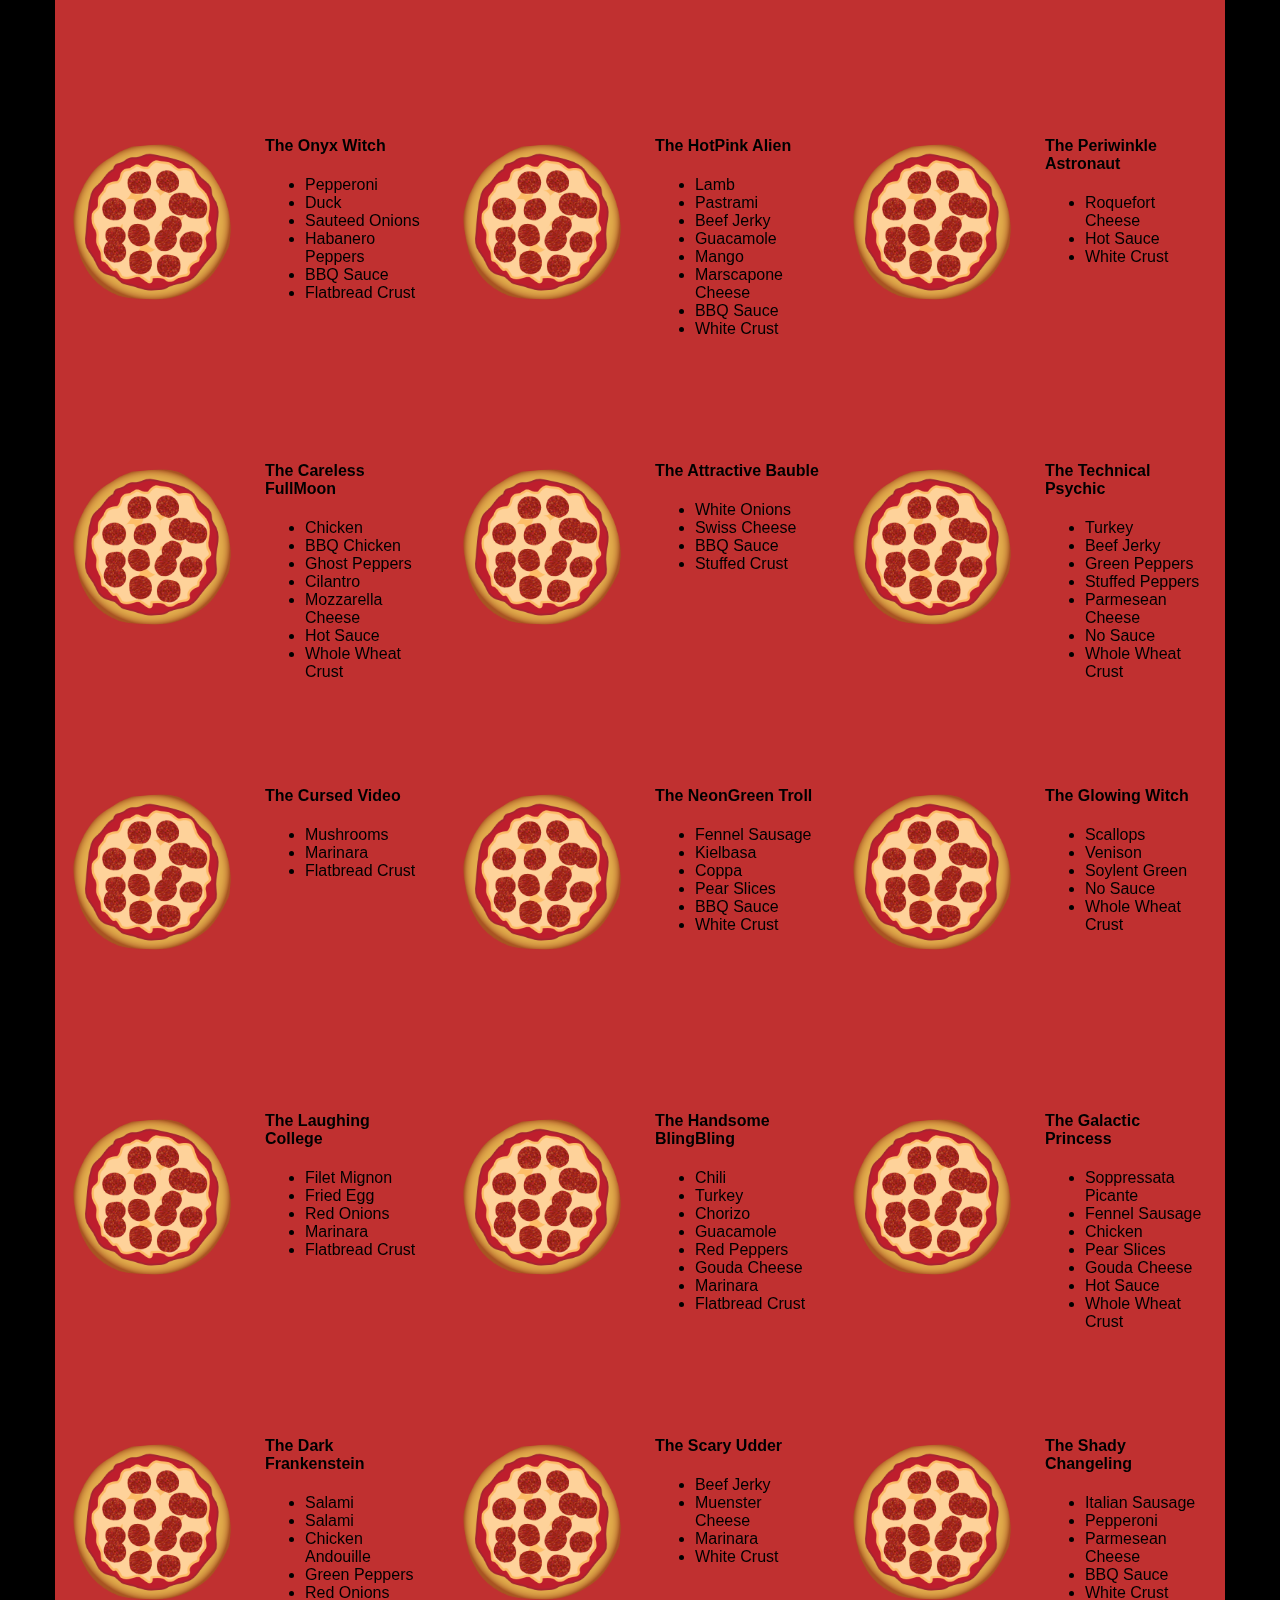
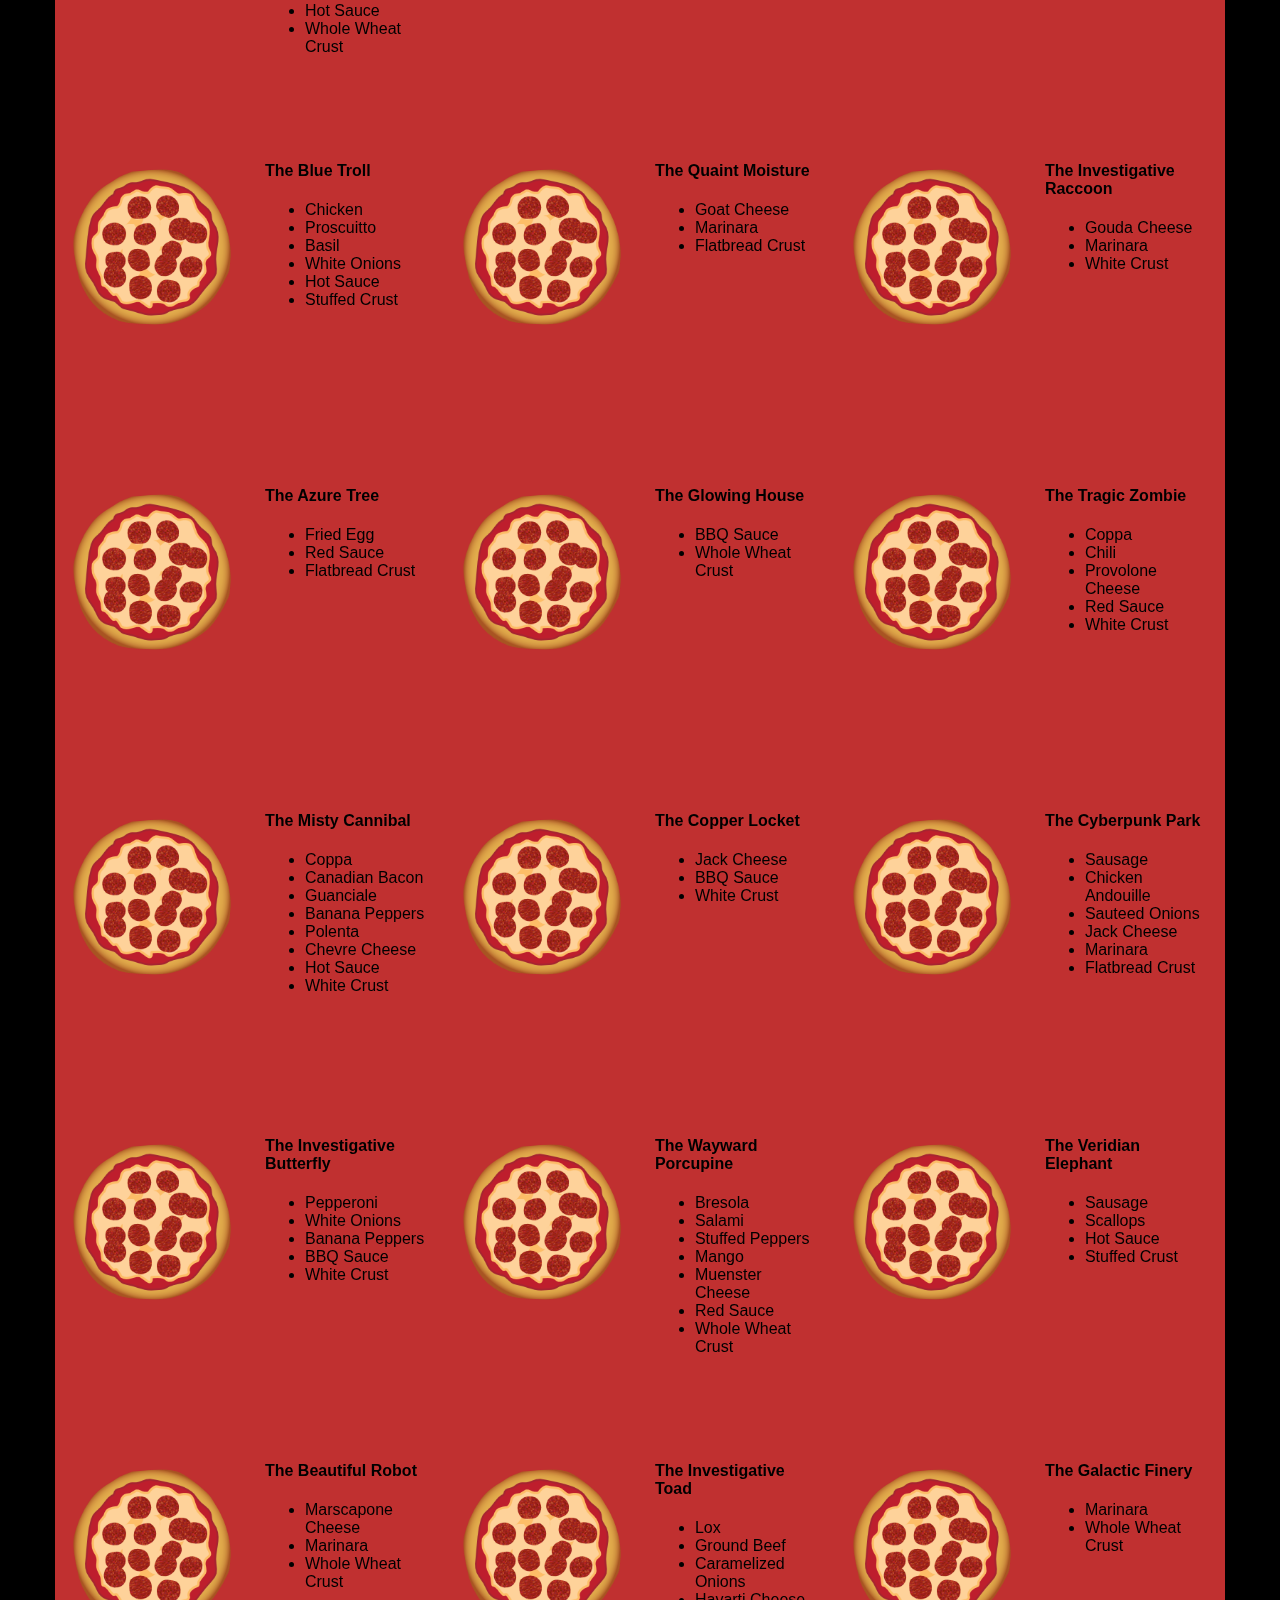
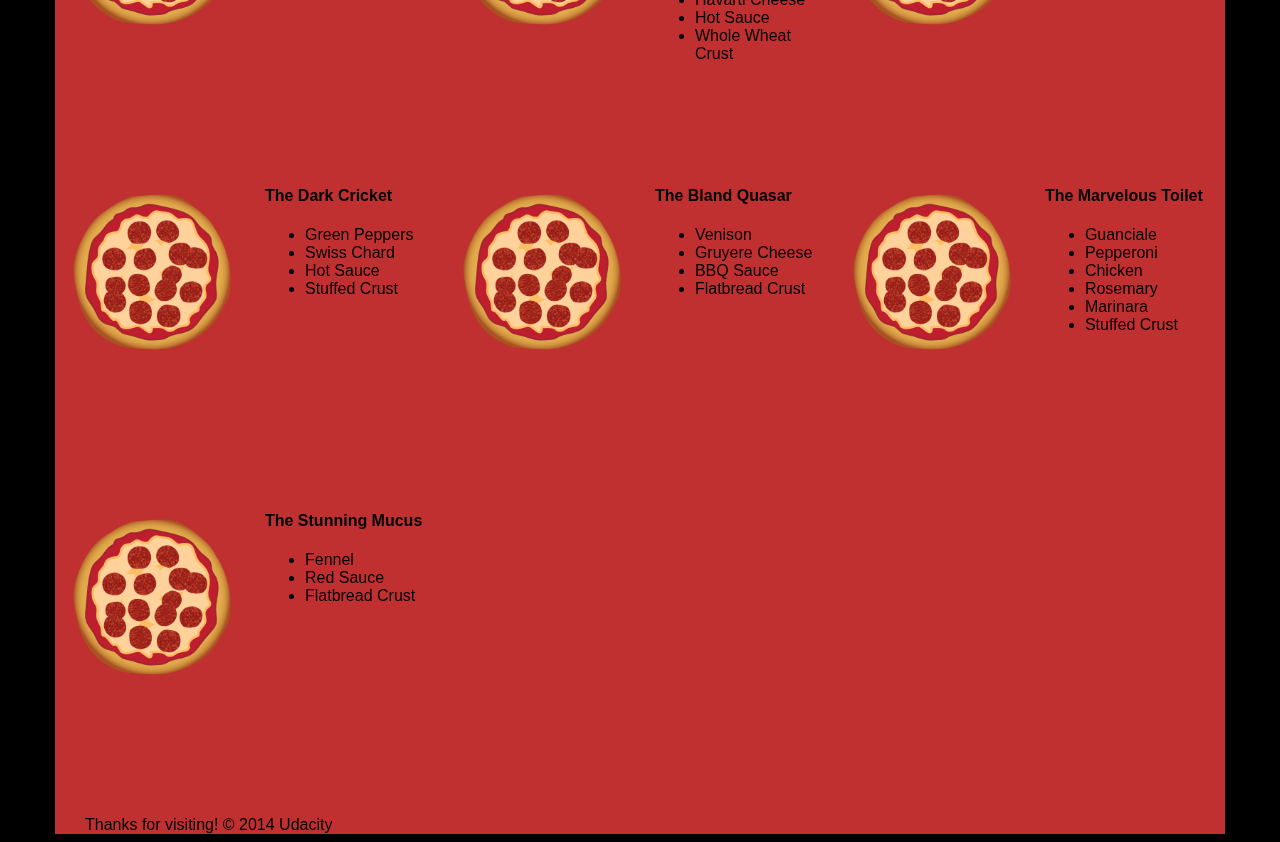
==== commit b49b6337: "Perf. improvement on redraw" ====
--- a/views/pizza.html
+++ b/views/pizza.html
@@ -131,7 +131,7 @@
     </div>
     <div id="footer" class="col-md-12">Thanks for visiting! &copy; 2014 Udacity</div>
   </div>
-  <script type="text/javascript" src="js/main_opt_2.js"></script>
+  <script type="text/javascript" src="js/main.js"></script>
 </body>
 
 </html>